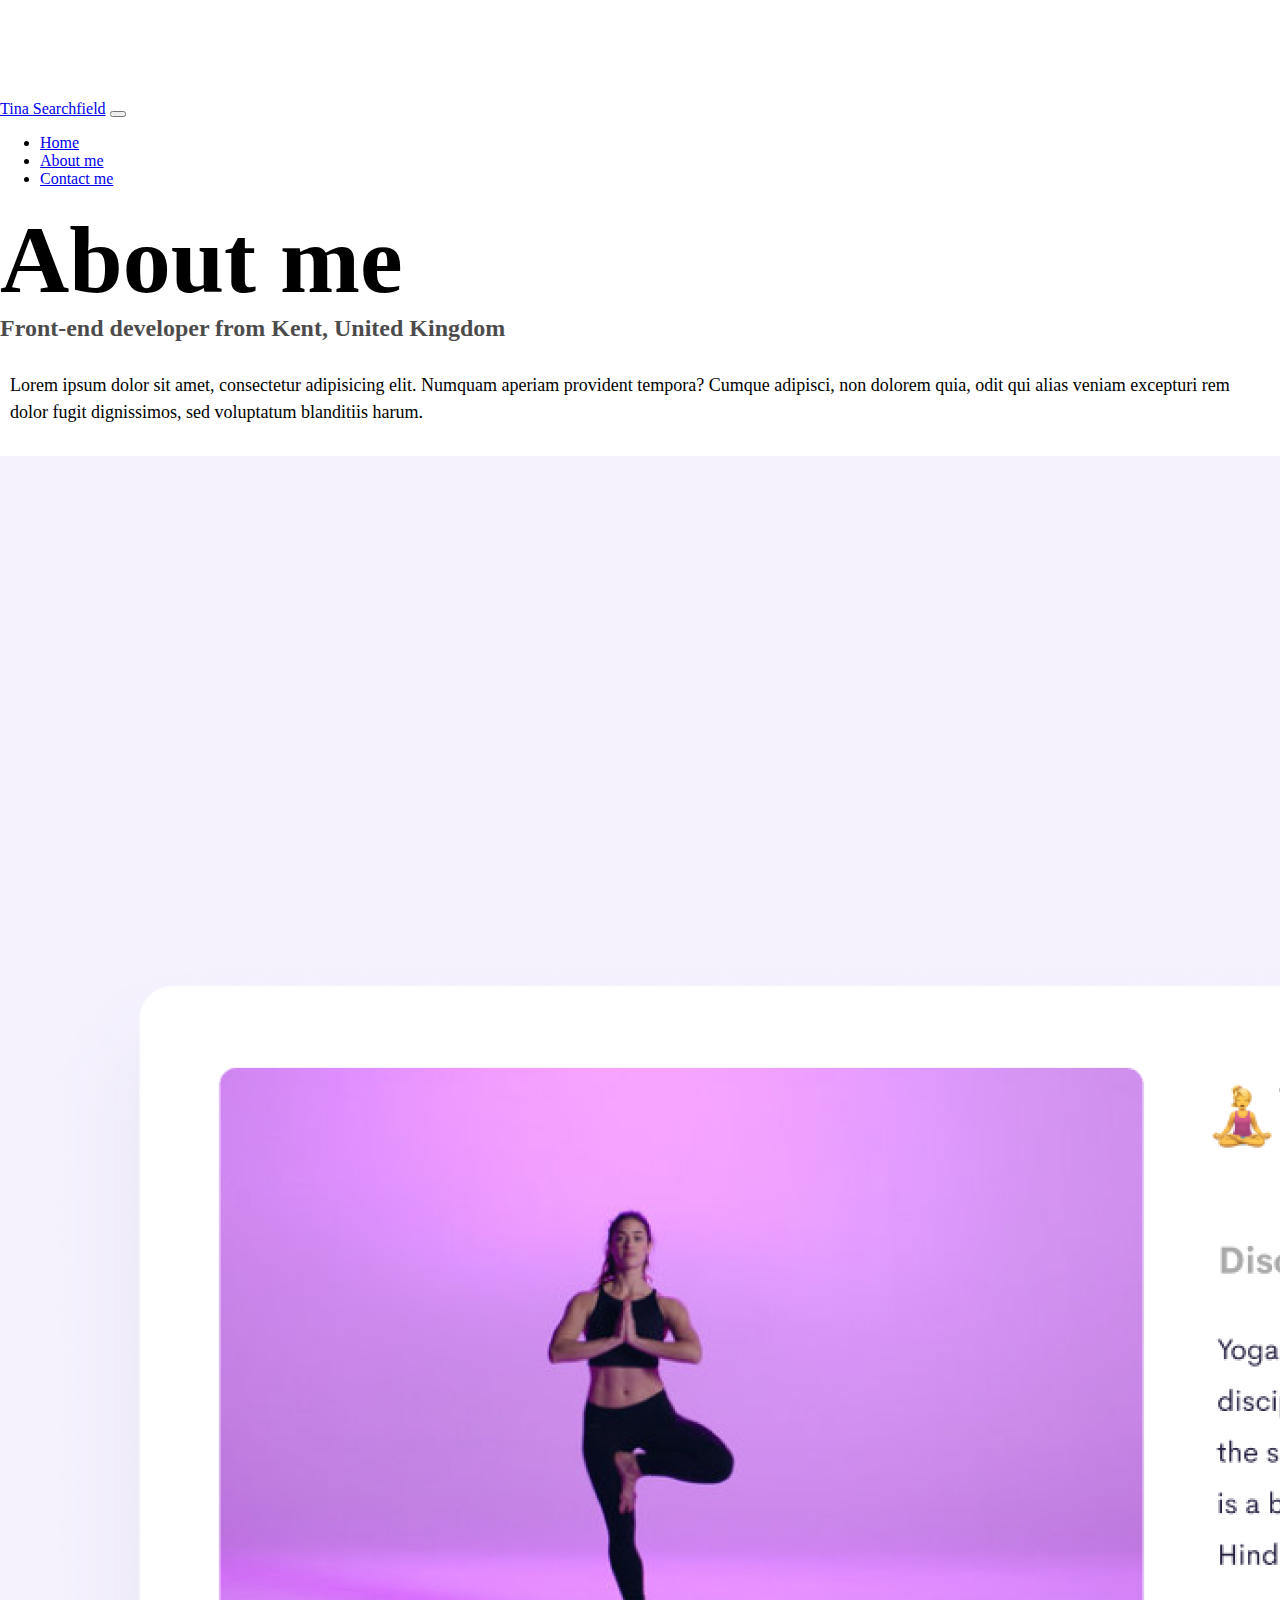
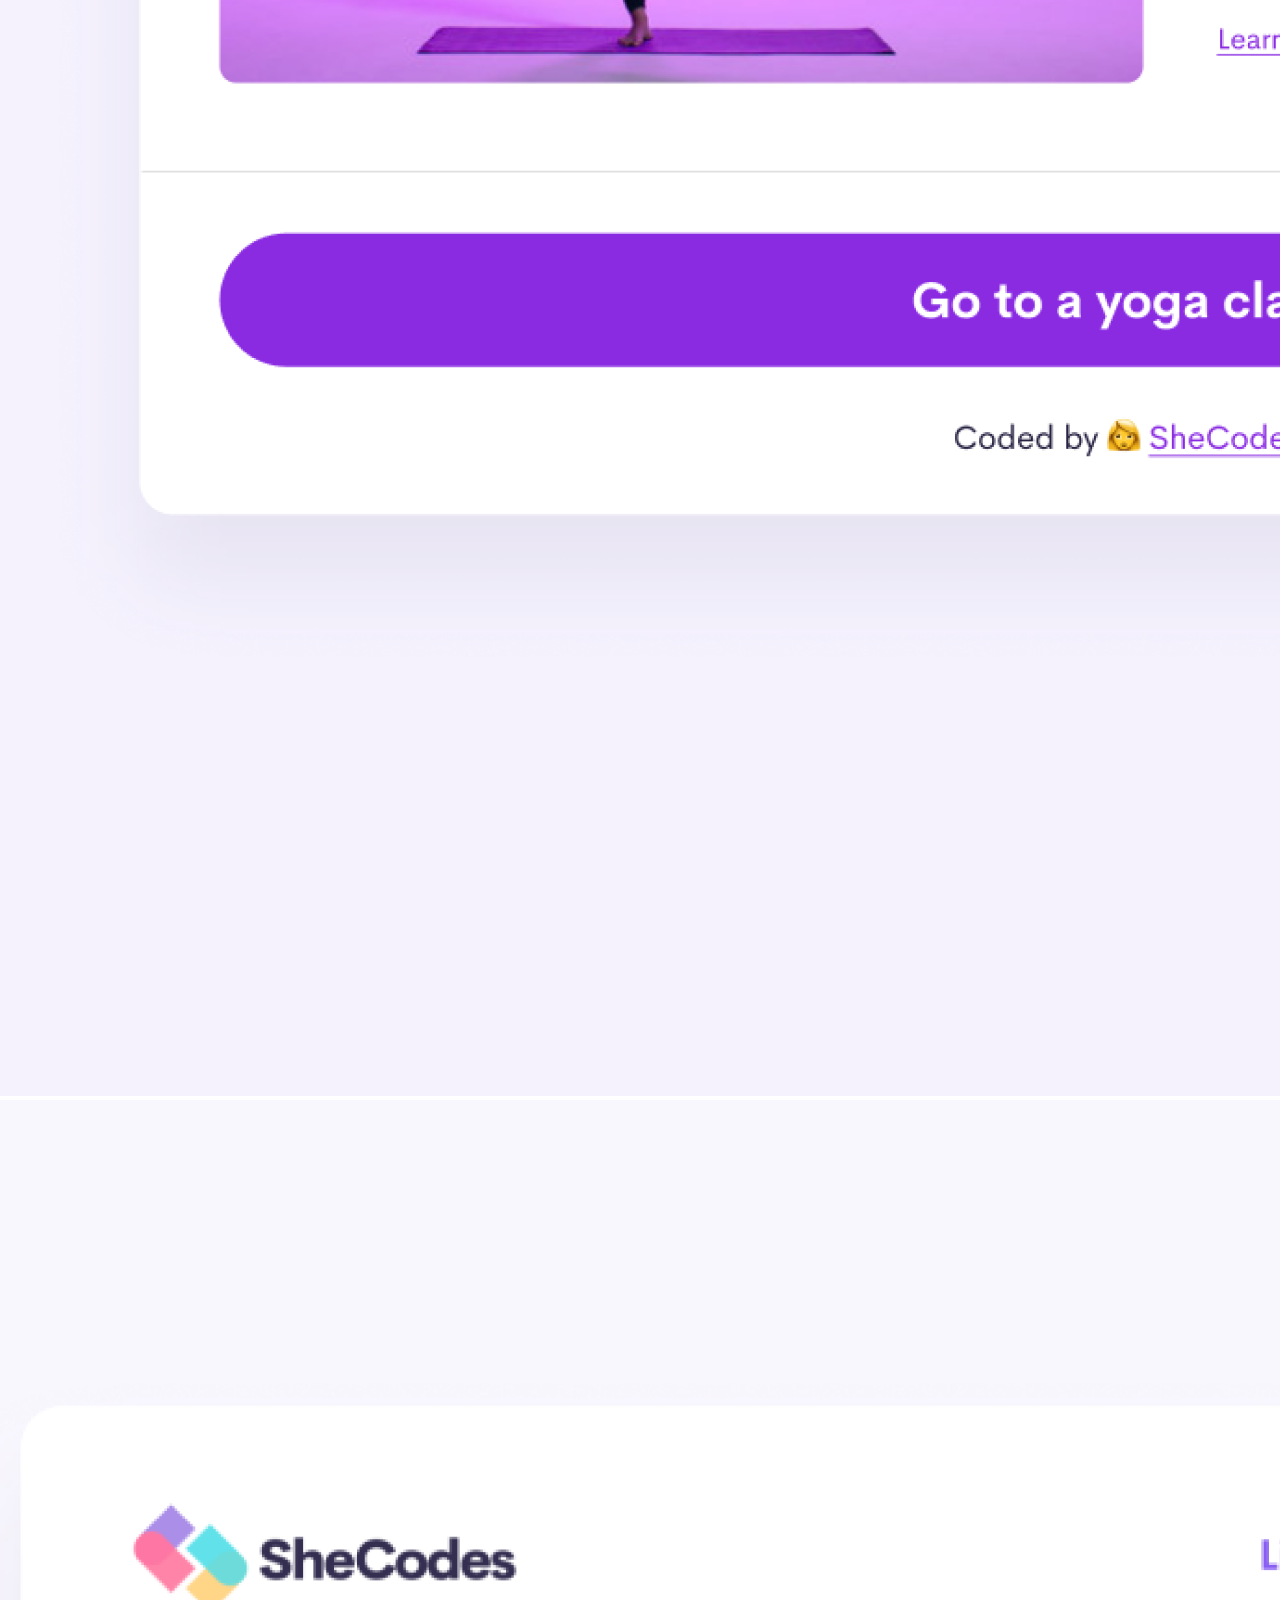
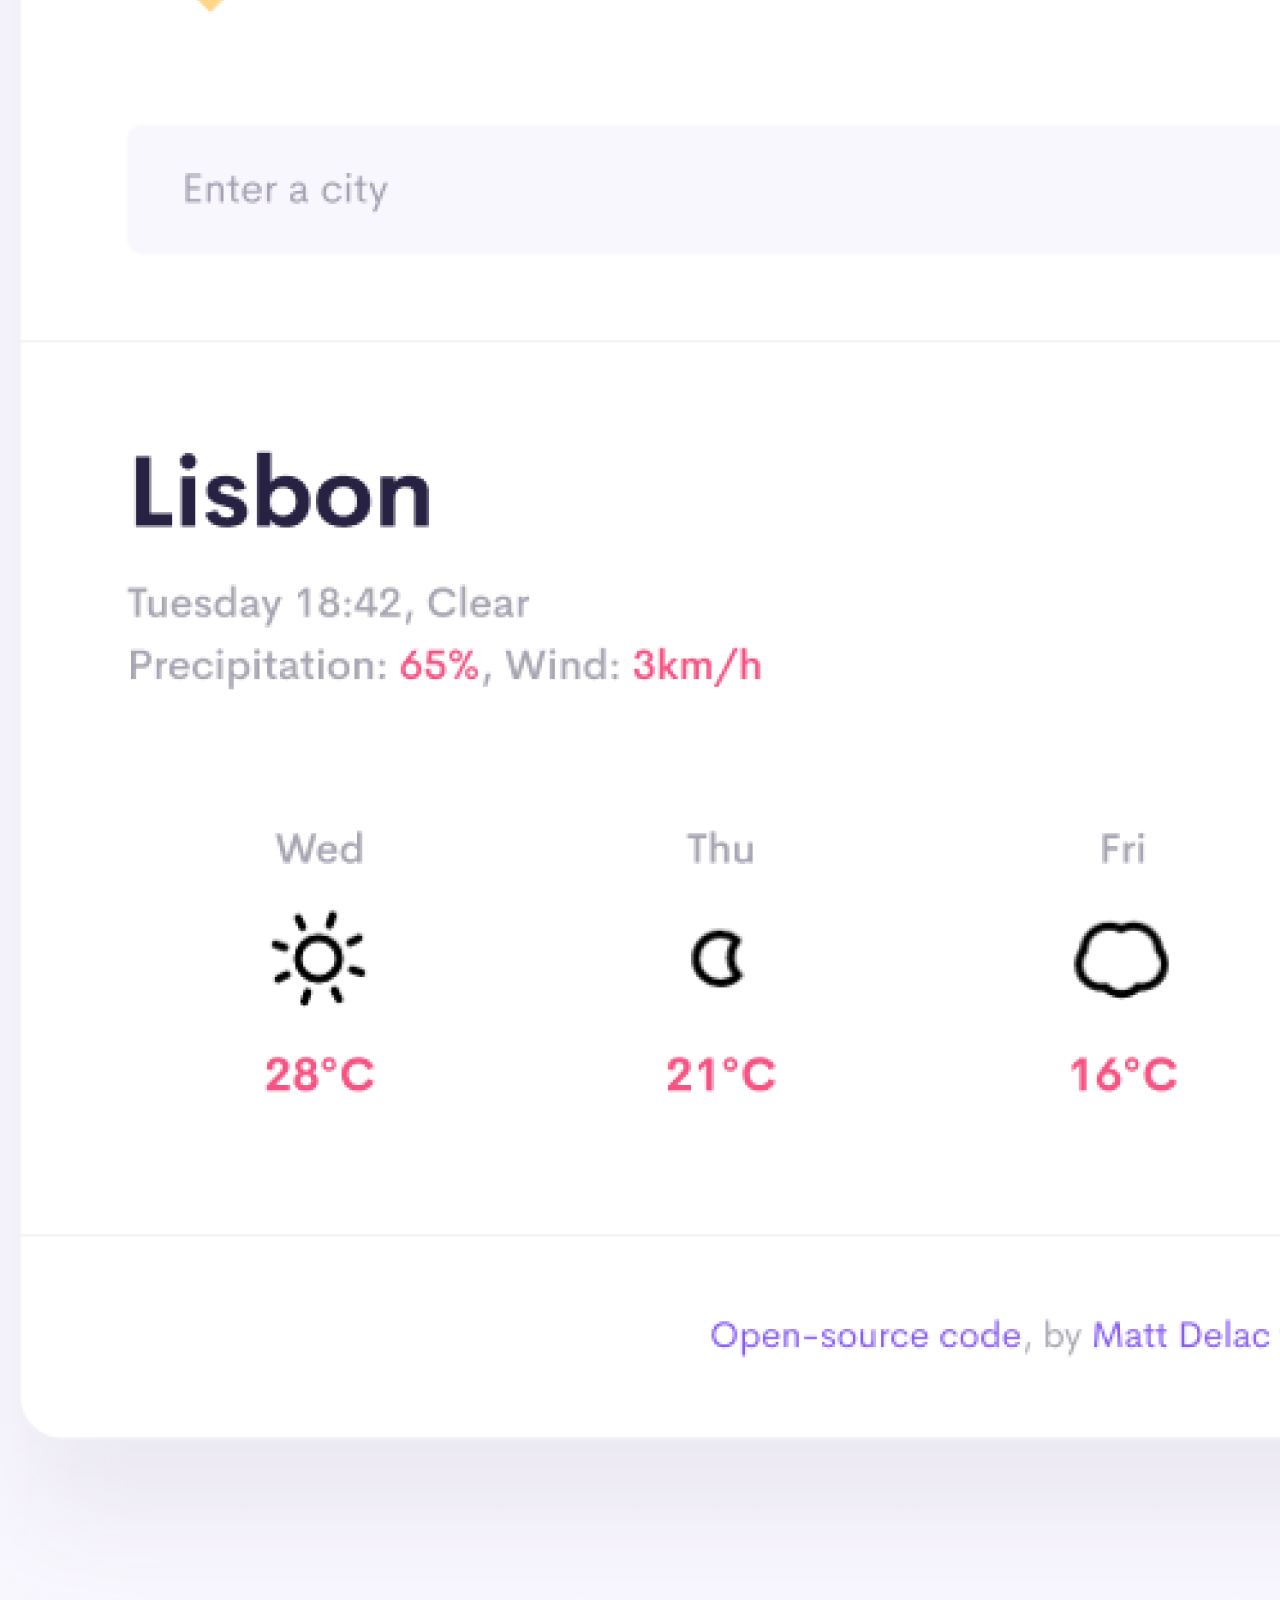
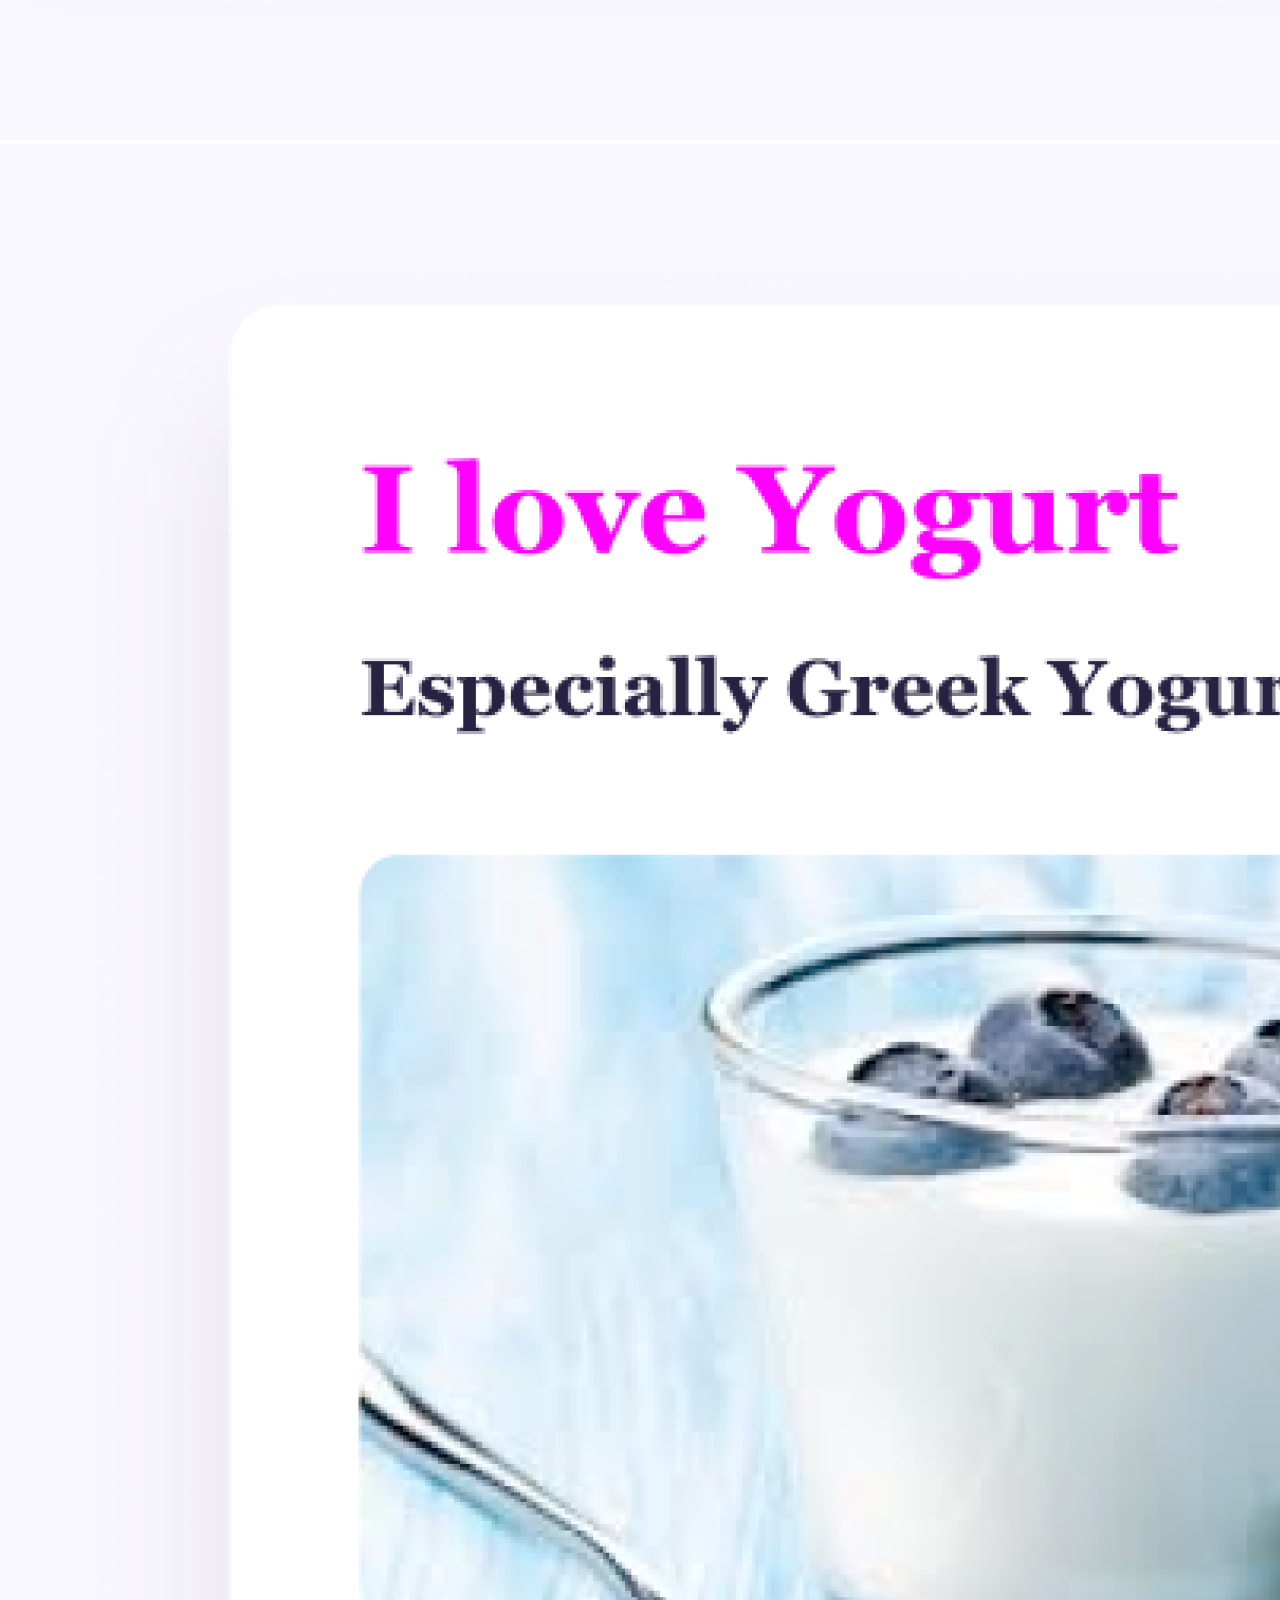
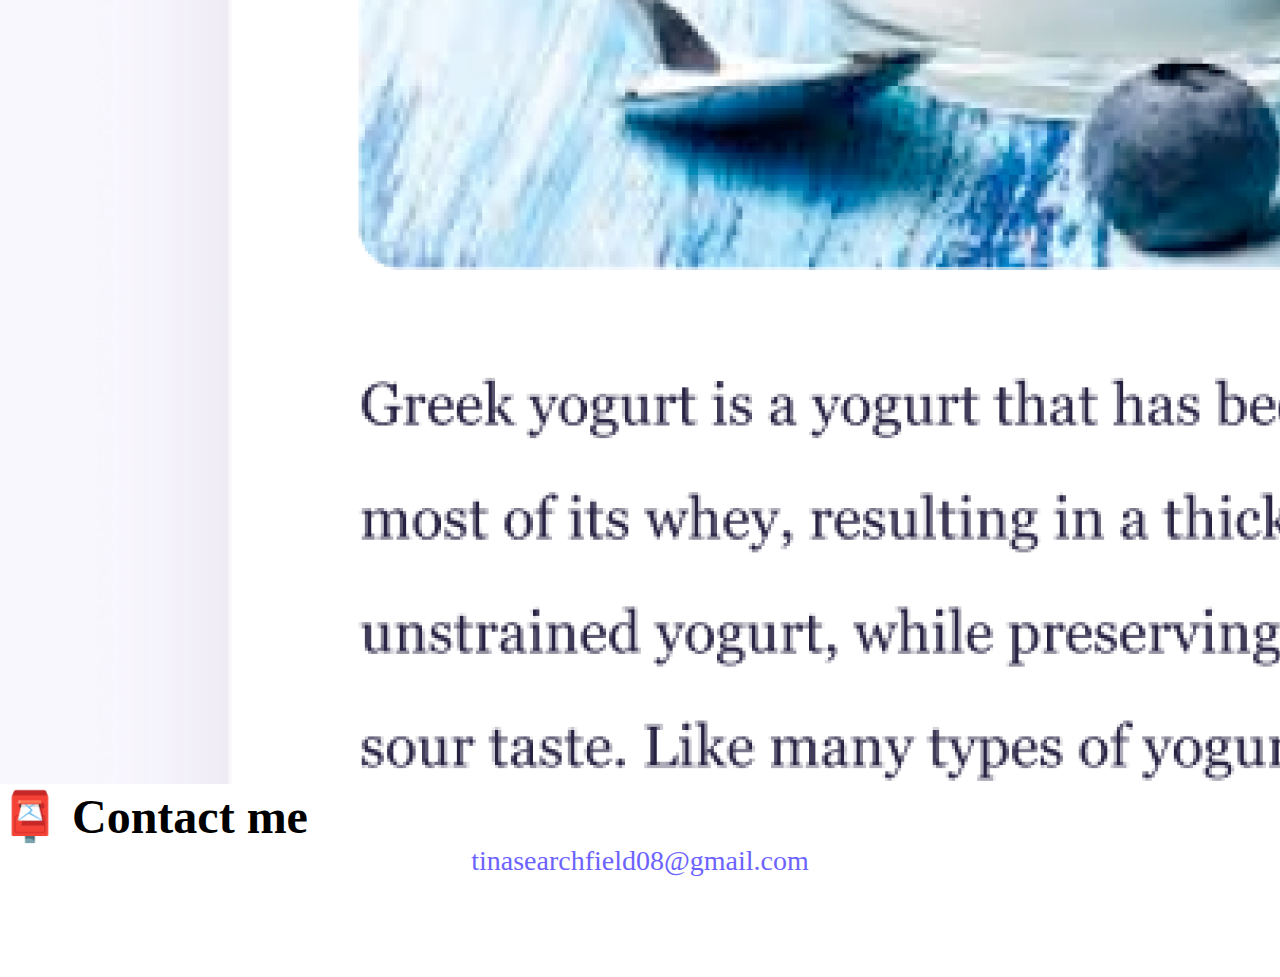
==== about.html @ a9f97db0 "Deployment from Codesandbox." ====
<!DOCTYPE html>
<html lang="en">
  <head>
    <meta charset="UTF-8" />
    <meta http-equiv="X-UA-Compatible" content="IE=edge" />
    <meta name="viewport" content="width=device-width, initial-scale=1.0" />
    <link
      href="https://cdn.jsdelivr.net/npm/bootstrap@5.0.0-beta2/dist/css/bootstrap.min.css"
      rel="stylesheet"
      integrity="sha384-BmbxuPwQa2lc/FVzBcNJ7UAyJxM6wuqIj61tLrc4wSX0szH/Ev+nYRRuWlolflfl"
      crossorigin="anonymous"
    />
    <script
      src="https://cdn.jsdelivr.net/npm/bootstrap@5.0.0-beta2/dist/js/bootstrap.bundle.min.js"
      integrity="sha384-b5kHyXgcpbZJO/tY9Ul7kGkf1S0CWuKcCD38l8YkeH8z8QjE0GmW1gYU5S9FOnJ0"
      crossorigin="anonymous"
    ></script>
    <link rel="stylesheet" href="style.css" />
    <title>About Tina Searchfield</title>
  </head>
  <body cz-shortcut-listen="true">
    <nav class="navbar navbar-expand-lg navbar-light bg-light fixed-top">
      <div class="container">
        <a class="navbar-brand" href="/" title="Homepage">Tina Searchfield</a>
        <button
          class="navbar-toggler"
          type="button"
          data-bs-toggle="collapse"
          data-bs-target="#navbarNav"
          aria-controls="navbarNav"
          aria-expanded="false"
          aria-label="Toggle navigation"
        >
          <span class="navbar-toggler-icon"></span>
        </button>
        <div class="collapse navbar-collapse" id="navbarNav">
          <ul class="navbar-nav">
            <li class="nav-item">
              <a class="nav-link" aria-current="page" href="/" tilte="Homepage"
                >Home</a
              >
            </li>
            <li class="nav-item">
              <a
                class="nav-link active"
                href="/about.html"
                title="About Tina Searchfield"
                >About me</a
              >
            </li>
            <li class="nav-item">
              <a
                class="nav-link"
                href="/about.html#contact"
                title="Contact Tina Searchfiled"
                >Contact me</a
              >
            </li>
          </ul>
        </div>
      </div>
    </nav>
    <h1 class="text-center">About me</h1>
    <h3 class="text-center">Front-end developer from Kent, United Kingdom</h3>
    <div class="about-paragraphs text-center">
      <p>
        Lorem ipsum dolor sit amet, consectetur adipisicing elit. Numquam
        aperiam provident tempora? Cumque adipisci, non dolorem quia, odit qui
        alias veniam excepturi rem dolor fugit dignissimos, sed voluptatum
        blanditiis harum.
      </p>
    </div>
    <div class="container">
      <div class="row">
        <div class="col-sm-4">
          <img
            src="/images/yoga.png"
            class="img-fluid p-2 mb-4 shadow rounded"
            alt="Yoga project"
          />
        </div>
        <div class="col-sm-4">
          <img
            src="/images/weather.png"
            class="img-fluid p-2 mb-4 shadow rounded"
            alt="Weather project"
          />
        </div>
        <div class="col-sm-4">
          <img
            src="/images/yogurt.png"
            class="img-fluid p-2 mb-4 shadow rounded"
            alt="Yogurt project"
          />
        </div>
      </div>
    </div>
    <div id="contact" class="mt-5">
      <h2 class="text-center">📮 Contact me</h2>
      <a href="mailto:tinasearchfield08@gmail.com" class="email-link">
        tinasearchfield08@gmail.com
      </a>
    </div>
    <script
      defer=""
      src="https://static.cloudflareinsights.com/beacon.min.js/v8b253dfea2ab4077af8c6f58422dfbfd1689876627854"
      integrity="sha512-bjgnUKX4azu3dLTVtie9u6TKqgx29RBwfj3QXYt5EKfWM/9hPSAI/4qcV5NACjwAo8UtTeWefx6Zq5PHcMm7Tg=="
      data-cf-beacon='{"rayId":"7ee607ffb91c730c","token":"7449176f14aa420c959831edd48bd5b7","version":"2023.7.0","si":100}'
      crossorigin="anonymous"
    ></script>
  </body>
</html>
---- style.css ----
:root {
  --primary-color: #6c63ff;
  --secondary-color: #f5f2fe;
  --box-shadow: 0 5px 10px rgba(0, 0, 0, 0.3);
}

body {
  margin: 100px 0;
}

h1,
h2,
h3 {
  margin: 0;
}

h1 {
  font-size: 96px;
}

h2 {
  font-size: 48px;
}

h3 {
  font-size: 24px;
  opacity: 0.7;
}

p {
  font-size: 18px;
  line-height: 1.5;
}

.navigation-links {
  display: flex;
  margin-top: 40px;
  justify-content: center;
}

.navigation-links a {
  margin: 20px;
}

.primary-link {
  border-radius: 4px;
  padding: 20px 15px;
  text-decoration: none;
  text-transform: capitalize;
  background: var(--primary-color);
  box-shadow: var(--box-shadow);
  color: white;
}

.primary-link:hover {
  color: white;
}

.secondary-link {
  border-radius: 4px;
  padding: 20px 15px;
  text-decoration: none;
  text-transform: capitalize;
  color: var(--primary-color);
  border: 1px solid var(--primary-color);
}

.homepage-link {
  color: var(--primary-color);
  text-align: center;
  display: block;
}

.about-paragraphs {
  margin: 30px 0;
}

.about-paragraphs p {
  margin: 10px;
}

.email-link {
  display: flex;
  justify-content: center;
  color: var(--primary-color);
  font-size: 28px;
  text-decoration: none;
}

.email-link:hover {
  text-decoration: underline;
}

@media (max-width: 576px) {
  h1 {
    font-size: 48px;
    line-height: 1.5;
  }

  h2 {
    font-size: 32px;
    text-align: center;
  }

  p {
    text-align: center;
  }

  .project-link {
    display: block;
    text-align: center;
    margin: 0 20px;
  }
}
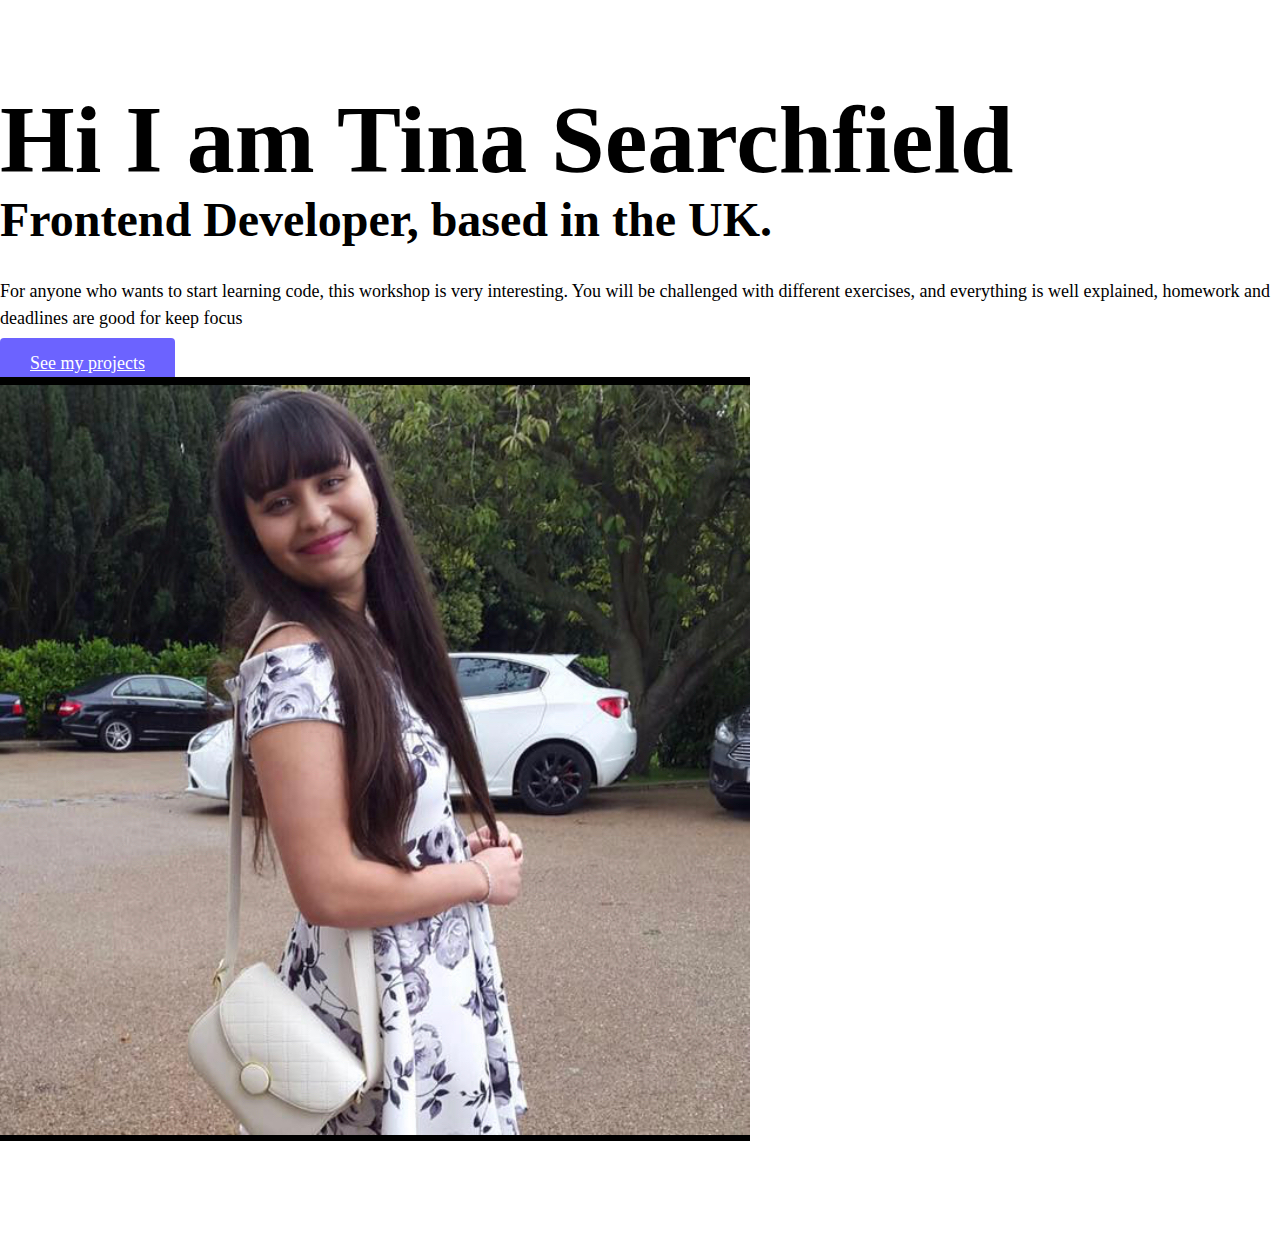
==== commit 0716be2c: "Deployment from Codesandbox." ====
--- a/about.html
+++ b/about.html
@@ -19,94 +19,25 @@
     <title>About Tina Searchfield</title>
   </head>
   <body cz-shortcut-listen="true">
-    <nav class="navbar navbar-expand-lg navbar-light bg-light fixed-top">
-      <div class="container">
-        <a class="navbar-brand" href="/" title="Homepage">Tina Searchfield</a>
-        <button
-          class="navbar-toggler"
-          type="button"
-          data-bs-toggle="collapse"
-          data-bs-target="#navbarNav"
-          aria-controls="navbarNav"
-          aria-expanded="false"
-          aria-label="Toggle navigation"
-        >
-          <span class="navbar-toggler-icon"></span>
-        </button>
-        <div class="collapse navbar-collapse" id="navbarNav">
-          <ul class="navbar-nav">
-            <li class="nav-item">
-              <a class="nav-link" aria-current="page" href="/" tilte="Homepage"
-                >Home</a
-              >
-            </li>
-            <li class="nav-item">
-              <a
-                class="nav-link active"
-                href="/about.html"
-                title="About Tina Searchfield"
-                >About me</a
-              >
-            </li>
-            <li class="nav-item">
-              <a
-                class="nav-link"
-                href="/about.html#contact"
-                title="Contact Tina Searchfiled"
-                >Contact me</a
-              >
-            </li>
-          </ul>
+    <div class="about-section container">
+      <div class="row">
+        <div class="col-lg-6">
+          <div class="about-section-content">
+            <h1 class="mb-4">Hi I am Tina Searchfield</h1>
+            <h2 class="mb-4">Frontend Developer, based in the UK.</h2>
+            <p class="mb-5">
+              For anyone who wants to start learning code, this workshop is very
+              interesting. You will be challenged with different exercises, and
+              everything is well explained, homework and deadlines are good for
+              keep focus
+            </p>
+            <a href="" class="btn btn-branding">See my projects</a>
+          </div>
         </div>
-      </div>
-    </nav>
-    <h1 class="text-center">About me</h1>
-    <h3 class="text-center">Front-end developer from Kent, United Kingdom</h3>
-    <div class="about-paragraphs text-center">
-      <p>
-        Lorem ipsum dolor sit amet, consectetur adipisicing elit. Numquam
-        aperiam provident tempora? Cumque adipisci, non dolorem quia, odit qui
-        alias veniam excepturi rem dolor fugit dignissimos, sed voluptatum
-        blanditiis harum.
-      </p>
-    </div>
-    <div class="container">
-      <div class="row">
-        <div class="col-sm-4">
-          <img
-            src="/images/yoga.png"
-            class="img-fluid p-2 mb-4 shadow rounded"
-            alt="Yoga project"
-          />
-        </div>
-        <div class="col-sm-4">
-          <img
-            src="/images/weather.png"
-            class="img-fluid p-2 mb-4 shadow rounded"
-            alt="Weather project"
-          />
-        </div>
-        <div class="col-sm-4">
-          <img
-            src="/images/yogurt.png"
-            class="img-fluid p-2 mb-4 shadow rounded"
-            alt="Yogurt project"
-          />
+        <div class="col-lg-6">
+          <img src="images/tina.png" alt="" class="img-fluid" />
         </div>
       </div>
     </div>
-    <div id="contact" class="mt-5">
-      <h2 class="text-center">📮 Contact me</h2>
-      <a href="mailto:tinasearchfield08@gmail.com" class="email-link">
-        tinasearchfield08@gmail.com
-      </a>
-    </div>
-    <script
-      defer=""
-      src="https://static.cloudflareinsights.com/beacon.min.js/v8b253dfea2ab4077af8c6f58422dfbfd1689876627854"
-      integrity="sha512-bjgnUKX4azu3dLTVtie9u6TKqgx29RBwfj3QXYt5EKfWM/9hPSAI/4qcV5NACjwAo8UtTeWefx6Zq5PHcMm7Tg=="
-      data-cf-beacon='{"rayId":"7ee607ffb91c730c","token":"7449176f14aa420c959831edd48bd5b7","version":"2023.7.0","si":100}'
-      crossorigin="anonymous"
-    ></script>
   </body>
 </html>
--- a/style.css
+++ b/style.css
@@ -112,3 +112,23 @@
     margin: 0 20px;
   }
 }
+
+.about-section h1 {
+  font size: 64px;
+  line-height: 80px;
+}
+
+.about-section h2 {
+  font size: 18px;
+  line-height: 80px;
+}
+
+.btn-branding {
+  background: #6c63ff;
+  border-radius: 4px;
+  color: white;
+  font-size: 18px;
+  line-height: 27px;
+  padding: 15px 30px;
+}
+
